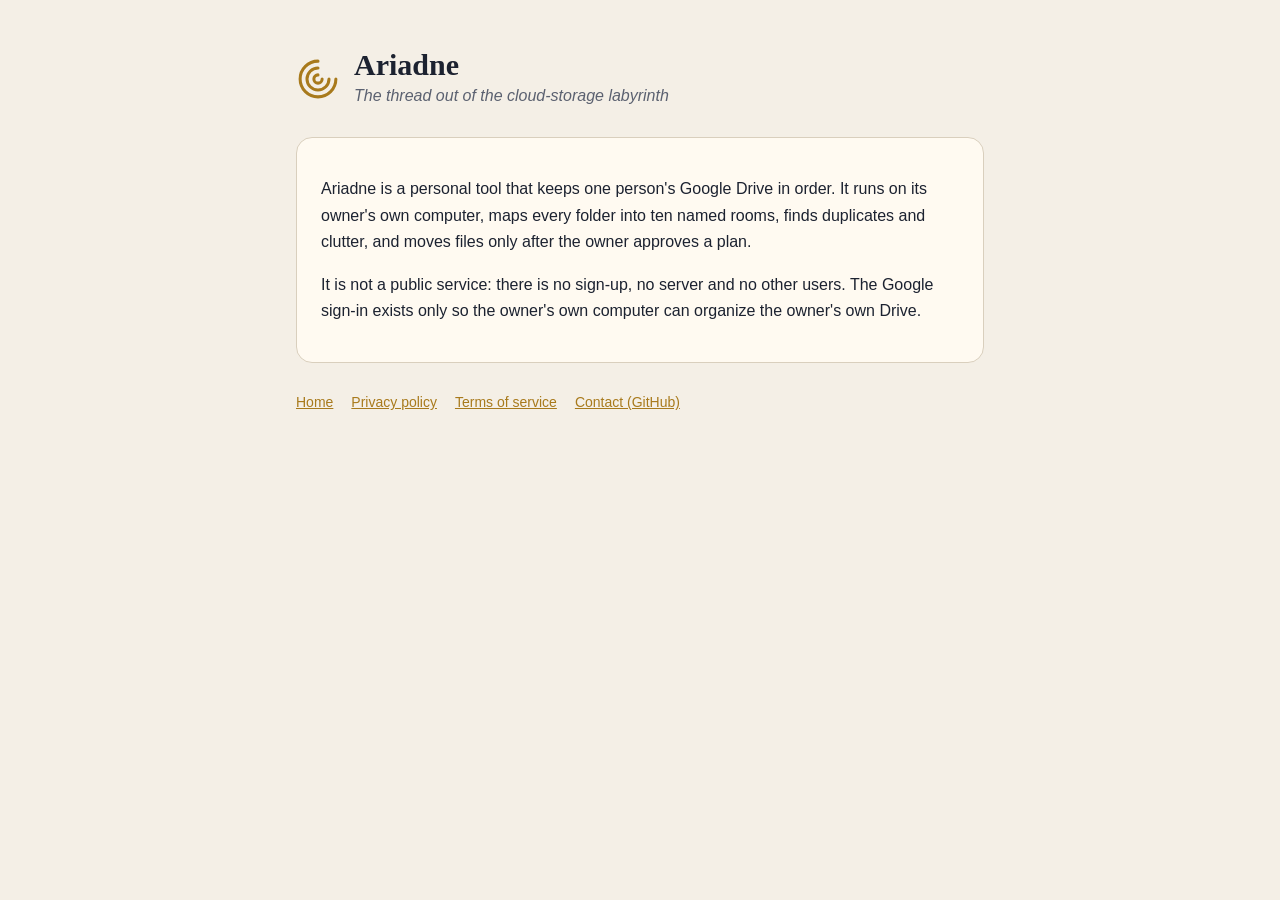
==== index.html @ f9e54817 "Ariadne public pages: home, privacy policy, terms (Google OAuth consent requirements) GAI: Draft ass" ====
<!doctype html><html lang="en"><head><meta charset="utf-8"><meta name="viewport" content="width=device-width, initial-scale=1"><link rel="stylesheet" href="style.css"><title>Ariadne</title><meta name="description" content="Ariadne: a personal Google Drive organizer that runs on its owner's own computer."></head><body><main><header><svg viewBox="0 0 32 32" aria-hidden="true"><path d="M16 3a13 13 0 1 0 13 13M16 8a8 8 0 1 0 8 8M16 13a3 3 0 1 0 3 3"/></svg><div><h1>Ariadne</h1><p class="tag">The thread out of the cloud-storage labyrinth</p></div></header>
<div class="card">
<p>Ariadne is a personal tool that keeps one person's Google Drive in order. It runs on its owner's own computer, maps every folder into ten named rooms, finds duplicates and clutter, and moves files only after the owner approves a plan.</p>
<p>It is not a public service: there is no sign-up, no server and no other users. The Google sign-in exists only so the owner's own computer can organize the owner's own Drive.</p>
</div><nav aria-label="Pages"><a href="./">Home</a><a href="privacy.html">Privacy policy</a><a href="terms.html">Terms of service</a><a href="https://github.com/atakansan">Contact (GitHub)</a></nav></main></body></html>
---- style.css ----
:root { --bg:#f4efe6; --card:#fffaf1; --ink:#1c2230; --ink2:#5b6170; --gold:#a87a1c; --line:#d9cfbd; color-scheme: light dark; }
@media (prefers-color-scheme: dark) { :root { --bg:#0b1320; --card:#121f33; --ink:#ece6d9; --ink2:#9aa3b5; --gold:#e0b453; --line:#24324a; } }
* { box-sizing: border-box; }
body { margin:0; background:var(--bg); color:var(--ink); font:16px/1.65 -apple-system,BlinkMacSystemFont,"Segoe UI",Roboto,sans-serif; }
main { max-width: 720px; margin: 0 auto; padding: 48px 16px 64px; }
header { display:flex; align-items:center; gap:14px; margin-bottom:28px; }
header svg { width:44px; height:44px; fill:none; stroke:var(--gold); stroke-width:2.2; stroke-linecap:round; }
h1 { font:600 30px/1.1 "Iowan Old Style",Palatino,Georgia,serif; margin:0; }
h2 { font:600 20px "Iowan Old Style",Palatino,Georgia,serif; margin:28px 0 6px; }
.tag { color:var(--ink2); font-style:italic; margin:2px 0 0; }
.card { background:var(--card); border:1px solid var(--line); border-radius:16px; padding:22px 24px; }
a { color:var(--gold); }
a:focus-visible { outline:2px solid var(--gold); outline-offset:2px; border-radius:4px; }
nav { margin-top:28px; display:flex; gap:18px; flex-wrap:wrap; font-size:14px; }
small { color:var(--ink2); }
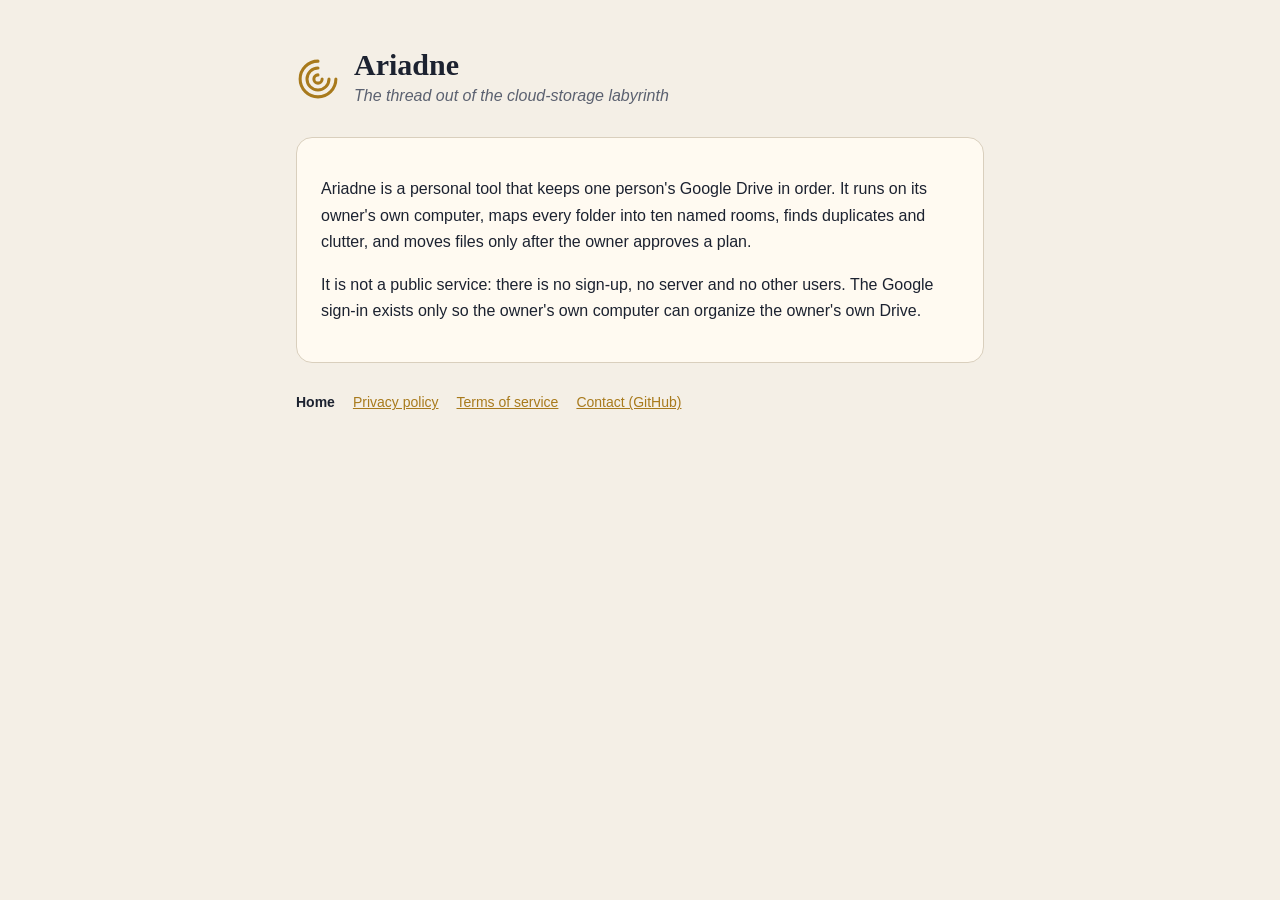
==== commit bd146676: "Add README and mark current page in navigation Add aria-current="page" to the active nav link on eac" ====
--- a/index.html
+++ b/index.html
@@ -2,4 +2,4 @@
 <div class="card">
 <p>Ariadne is a personal tool that keeps one person's Google Drive in order. It runs on its owner's own computer, maps every folder into ten named rooms, finds duplicates and clutter, and moves files only after the owner approves a plan.</p>
 <p>It is not a public service: there is no sign-up, no server and no other users. The Google sign-in exists only so the owner's own computer can organize the owner's own Drive.</p>
-</div><nav aria-label="Pages"><a href="./">Home</a><a href="privacy.html">Privacy policy</a><a href="terms.html">Terms of service</a><a href="https://github.com/atakansan">Contact (GitHub)</a></nav></main></body></html>
+</div><nav aria-label="Pages"><a href="./" aria-current="page">Home</a><a href="privacy.html">Privacy policy</a><a href="terms.html">Terms of service</a><a href="https://github.com/atakansan">Contact (GitHub)</a></nav></main></body></html>
--- a/style.css
+++ b/style.css
@@ -13,3 +13,4 @@
 a:focus-visible { outline:2px solid var(--gold); outline-offset:2px; border-radius:4px; }
 nav { margin-top:28px; display:flex; gap:18px; flex-wrap:wrap; font-size:14px; }
 small { color:var(--ink2); }
+nav a[aria-current="page"] { color:var(--ink); text-decoration:none; font-weight:600; }
